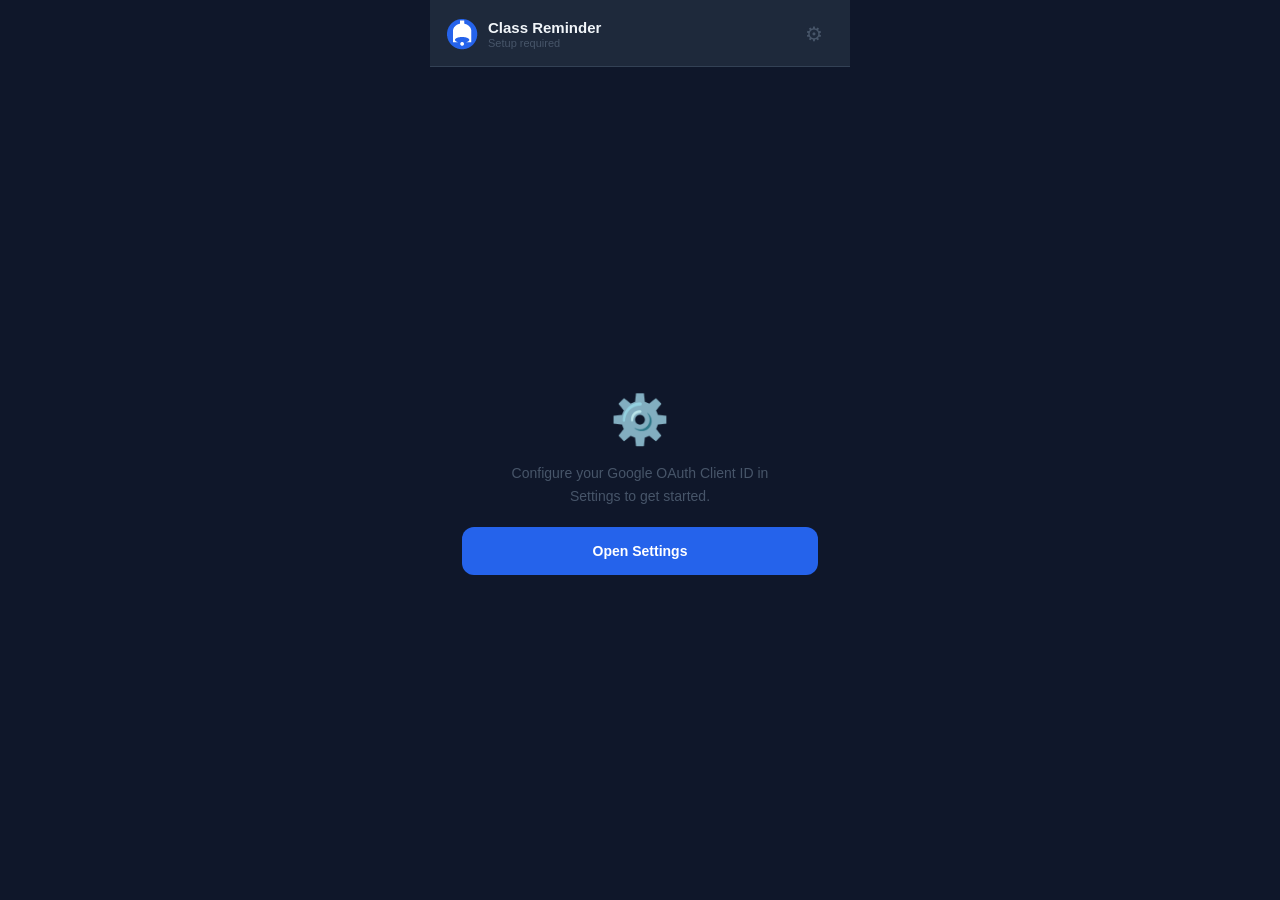
==== index.html @ f24f2073 "Initial PWA version of Class Reminder" ====
<!DOCTYPE html>
<html lang="en">
<head>
<meta charset="UTF-8">
<meta name="viewport" content="width=device-width, initial-scale=1, viewport-fit=cover, user-scalable=no">
<meta name="mobile-web-app-capable" content="yes">
<meta name="apple-mobile-web-app-capable" content="yes">
<meta name="apple-mobile-web-app-status-bar-style" content="black-translucent">
<meta name="apple-mobile-web-app-title" content="Classes">
<meta name="theme-color" content="#1e293b">
<link rel="manifest" href="manifest.json">
<link rel="apple-touch-icon" href="icons/icon128.png">
<link rel="stylesheet" href="style.css">
<title>Class Reminder</title>
</head>
<body>

<!-- Notification permission banner -->
<div id="notif-banner" class="notif-banner hidden">
  <span>Enable notifications to get class reminders</span>
  <button id="notif-enable-btn" class="notif-btn">Enable</button>
</div>

<!-- Header -->
<div class="header">
  <div class="header-left">
    <img src="icons/icon128.png" alt="" class="logo">
    <div>
      <div class="app-title">Class Reminder</div>
      <div class="app-sub" id="status-label">Loading...</div>
    </div>
  </div>
  <button class="icon-btn" id="settings-btn" title="Settings" aria-label="Settings">⚙</button>
</div>

<!-- ── Setup view: no Client ID configured ── -->
<div id="setup-view" class="view hidden">
  <div class="empty-icon">⚙️</div>
  <div class="empty-text">Configure your Google OAuth Client ID in Settings to get started.</div>
  <button class="btn btn-primary" id="goto-settings-btn">Open Settings</button>
</div>

<!-- ── Auth view: signed out ── -->
<div id="auth-view" class="view hidden">
  <div class="empty-icon">🔑</div>
  <div class="empty-text">Sign in with Google to connect your calendar.</div>
  <button class="btn btn-primary" id="signin-btn">Sign in with Google</button>
  <div class="note" id="auth-note"></div>
</div>

<!-- ── Classes view: main view ── -->
<div id="classes-view" class="view hidden">
  <div class="section-label">TODAY'S CLASSES</div>
  <div id="classes-list"></div>
  <div id="no-classes" class="empty hidden">
    <div class="empty-icon">✅</div>
    <div class="empty-text">No upcoming classes in the next 12 hours.</div>
  </div>
</div>

<!-- ── Detail view: slides in over classes ── -->
<div id="detail-view" class="view hidden slide-view">
  <div class="detail-nav">
    <button class="back-btn" id="back-btn">‹ Back</button>
  </div>
  <div class="detail-body">
    <div class="detail-top">
      <div class="detail-icon-wrap" id="detail-icon">📚</div>
      <div>
        <div class="detail-badge" id="detail-badge">LECTURE</div>
        <div class="detail-title" id="detail-title">Class</div>
      </div>
    </div>
    <div class="detail-rows">
      <div class="detail-row" id="detail-time-row">
        <span class="detail-row-icon">🕐</span>
        <span id="detail-time">—</span>
      </div>
      <div class="detail-row" id="detail-countdown-row">
        <span class="detail-row-icon">⏳</span>
        <span id="detail-countdown">—</span>
      </div>
      <div class="detail-row hidden" id="detail-loc-row">
        <span class="detail-row-icon">📍</span>
        <span id="detail-loc">—</span>
      </div>
      <div class="detail-row hidden" id="detail-desc-row">
        <span class="detail-row-icon">📝</span>
        <span id="detail-desc">—</span>
      </div>
    </div>
    <button class="btn btn-primary" id="detail-preview-btn" style="margin-top:20px">Preview Reminder</button>
  </div>
</div>

<!-- ── Footer ── -->
<div class="footer" id="footer">
  <button class="link-btn" id="check-btn">Check now</button>
  <span class="dot">·</span>
  <button class="link-btn" id="test-btn">Test reminder</button>
  <span class="dot">·</span>
  <button class="link-btn" id="signout-btn">Sign out</button>
</div>

<!-- ── Reminder overlay (covers full screen) ── -->
<div id="overlay" class="overlay hidden">
  <div class="overlay-card" id="overlay-card">
    <div class="overlay-top">
      <div class="overlay-icon-wrap" id="overlay-icon">📚</div>
      <div>
        <div class="overlay-badge" id="overlay-badge">REMINDER</div>
        <div class="overlay-title" id="overlay-title">Class</div>
      </div>
    </div>

    <div class="overlay-meta">
      <div class="overlay-meta-row" id="overlay-time-row">
        <svg width="14" height="14" viewBox="0 0 24 24" fill="none" stroke="currentColor" stroke-width="2" opacity=".6">
          <circle cx="12" cy="12" r="10"/><polyline points="12 6 12 12 16 14"/>
        </svg>
        <span id="overlay-time">—</span>
      </div>
      <div class="overlay-meta-row hidden" id="overlay-loc-row">
        <svg width="14" height="14" viewBox="0 0 24 24" fill="none" stroke="currentColor" stroke-width="2" opacity=".6">
          <path d="M21 10c0 7-9 13-9 13s-9-6-9-13a9 9 0 0 1 18 0z"/><circle cx="12" cy="10" r="3"/>
        </svg>
        <span id="overlay-loc">—</span>
      </div>
    </div>

    <div class="overlay-divider"></div>
    <div class="overlay-starts-in">Class starts in</div>
    <div class="overlay-countdown" id="overlay-countdown">—</div>
    <div class="overlay-progress-track">
      <div class="overlay-progress-fill" id="overlay-progress" style="width:100%"></div>
    </div>

    <button class="btn btn-dismiss" id="overlay-dismiss-btn">✕ Dismiss</button>
    <div class="overlay-autoclose">Auto-closing in <span id="overlay-autotimer">30</span>s</div>
  </div>
</div>

<script src="app.js"></script>
</body>
</html>
---- style.css ----
/* ── Reset & base ── */
*, *::before, *::after { margin: 0; padding: 0; box-sizing: border-box; }

:root {
  --bg:        #0f172a;
  --surface:   #1e293b;
  --border:    #334155;
  --text:      #e2e8f0;
  --text-sub:  #94a3b8;
  --text-muted:#475569;
  --blue:      #2563eb;
  --blue-h:    #1d4ed8;
  --radius:    12px;
}

html, body {
  height: 100%;
  background: var(--bg);
  color: var(--text);
  font-family: -apple-system, 'Segoe UI', Arial, sans-serif;
  font-size: 14px;
  -webkit-font-smoothing: antialiased;
  overflow-x: hidden;
}

body {
  display: flex;
  flex-direction: column;
  min-height: 100dvh;
  /* safe area for notched phones */
  padding-top: env(safe-area-inset-top);
  padding-bottom: env(safe-area-inset-bottom);
}

/* ── Notification banner ── */
.notif-banner {
  display: flex;
  align-items: center;
  justify-content: space-between;
  gap: 10px;
  background: #172554;
  border-bottom: 1px solid #1e3a8a;
  padding: 10px 16px;
  font-size: 12.5px;
  color: #93c5fd;
  flex-shrink: 0;
}
.notif-btn {
  background: var(--blue);
  color: white;
  border: none;
  border-radius: 6px;
  padding: 5px 12px;
  font-size: 12px;
  font-weight: 600;
  cursor: pointer;
  white-space: nowrap;
}

/* ── Header ── */
.header {
  display: flex;
  align-items: center;
  justify-content: space-between;
  padding: 14px 16px 12px;
  background: var(--surface);
  border-bottom: 1px solid var(--border);
  flex-shrink: 0;
}
.header-left { display: flex; align-items: center; gap: 10px; }
.logo { width: 32px; height: 32px; border-radius: 8px; }
.app-title { font-size: 15px; font-weight: 700; color: #f1f5f9; }
.app-sub   { font-size: 11px; color: var(--text-muted); margin-top: 1px; }

.icon-btn {
  background: none; border: none;
  color: var(--text-muted); font-size: 20px;
  cursor: pointer; padding: 6px; border-radius: 8px;
  transition: background .15s, color .15s;
  min-width: 40px; min-height: 40px;
  display: flex; align-items: center; justify-content: center;
}
.icon-btn:hover, .icon-btn:active { background: var(--border); color: var(--text-sub); }

/* ── Views ── */
.view {
  flex: 1;
  overflow-y: auto;
  padding: 20px 16px 16px;
  -webkit-overflow-scrolling: touch;
}

/* setup / auth views centered */
#setup-view, #auth-view {
  display: flex;
  flex-direction: column;
  align-items: center;
  justify-content: center;
  text-align: center;
  gap: 0;
  padding: 40px 32px;
}
#setup-view.hidden, #auth-view.hidden { display: none !important; }

.empty-icon { font-size: 48px; margin-bottom: 14px; }
.empty-text {
  color: var(--text-muted); font-size: 14px;
  line-height: 1.6; margin-bottom: 20px; max-width: 280px;
}

/* ── Buttons ── */
.btn {
  display: block; width: 100%;
  padding: 13px; border: none; border-radius: var(--radius);
  font-family: inherit; font-size: 14px; font-weight: 600;
  cursor: pointer; transition: all .15s;
  min-height: 48px;
}
.btn-primary  { background: var(--blue); color: white; }
.btn-primary:hover, .btn-primary:active { background: var(--blue-h); }
.btn-primary:disabled { background: var(--border); color: var(--text-muted); cursor: default; }
.btn-dismiss {
  background: rgba(255,255,255,.08); color: #c8d8e8;
  border: 1px solid rgba(255,255,255,.14);
  width: 100%; margin-top: 18px;
}
.btn-dismiss:hover, .btn-dismiss:active { background: rgba(255,255,255,.15); }

.note { margin-top: 12px; font-size: 12px; color: #ef4444; min-height: 18px; }

/* ── Section label ── */
.section-label {
  font-size: 10px; font-weight: 700; letter-spacing: 1.2px;
  color: var(--text-muted); text-transform: uppercase; margin-bottom: 10px;
}

/* ── Class cards ── */
.class-card {
  display: flex; align-items: flex-start; gap: 10px;
  background: var(--surface); border-radius: var(--radius);
  padding: 12px 14px; margin-bottom: 8px;
  border-left: 3px solid var(--blue);
  cursor: pointer; transition: background .15s;
  -webkit-tap-highlight-color: transparent;
}
.class-card:active { background: #263548; }
.class-card.tutorial  { border-left-color: #16a34a; }
.class-card.lab       { border-left-color: #9333ea; }
.class-card.practical { border-left-color: #ea580c; }

.card-dot {
  width: 9px; height: 9px; border-radius: 50%;
  background: var(--blue); margin-top: 5px; flex-shrink: 0;
}
.class-card.tutorial  .card-dot { background: #16a34a; }
.class-card.lab       .card-dot { background: #9333ea; }
.class-card.practical .card-dot { background: #ea580c; }

.card-title { font-size: 13.5px; font-weight: 600; color: #f1f5f9; margin-bottom: 3px; }
.card-time  { font-size: 12px; color: var(--text-muted); }
.card-loc   { font-size: 12px; color: var(--text-muted); margin-top: 2px; }
.card-chevron { color: var(--text-muted); font-size: 20px; align-self: center; margin-left: 4px; }

.badge {
  font-size: 10px; font-weight: 700; letter-spacing: 0.5px;
  padding: 2px 7px; border-radius: 10px;
  background: #172554; color: #60a5fa; margin-left: 5px;
}
.badge.soon { background: #7f1d1d; color: #f87171; }

/* ── Empty state ── */
.empty { text-align: center; padding: 40px 0; }
.loading { color: var(--text-muted); text-align: center; padding: 20px; font-size: 13px; }
.error { color: #ef4444; text-align: center; padding: 14px; font-size: 13px; }

/* ── Detail view ── */
#detail-view { padding: 0; }
.detail-nav {
  padding: 12px 16px;
  border-bottom: 1px solid var(--border);
  background: var(--surface);
  flex-shrink: 0;
}
.back-btn {
  background: none; border: none; color: #60a5fa;
  font-size: 15px; font-weight: 600; cursor: pointer;
  padding: 4px 0; font-family: inherit;
  min-height: 40px;
}
.back-btn:active { color: #93c5fd; }

.detail-body { padding: 20px 16px 24px; }

.detail-top {
  display: flex; align-items: center; gap: 14px; margin-bottom: 20px;
}
.detail-icon-wrap {
  font-size: 28px; width: 52px; height: 52px; border-radius: 14px;
  background: var(--surface); border: 1px solid var(--border);
  display: flex; align-items: center; justify-content: center; flex-shrink: 0;
}
.detail-badge {
  font-size: 9.5px; font-weight: 700; letter-spacing: 1.4px;
  text-transform: uppercase; padding: 3px 10px; border-radius: 20px;
  background: #172554; color: #60a5fa; display: inline-block; margin-bottom: 5px;
}
.detail-badge.tutorial  { background: #14532d; color: #4ade80; }
.detail-badge.lab       { background: #3b0764; color: #c084fc; }
.detail-badge.practical { background: #431407; color: #fb923c; }

.detail-title { font-size: 17px; font-weight: 700; color: #f1f5f9; line-height: 1.3; }

.detail-rows { display: flex; flex-direction: column; gap: 12px; }
.detail-row {
  display: flex; align-items: flex-start; gap: 10px;
  font-size: 13.5px; color: var(--text-sub);
}
.detail-row-icon { font-size: 14px; flex-shrink: 0; margin-top: 1px; }

/* ── Footer ── */
.footer {
  display: flex; align-items: center; justify-content: center;
  gap: 10px; padding: 10px 16px;
  border-top: 1px solid var(--border);
  background: var(--bg);
  flex-shrink: 0;
  padding-bottom: calc(10px + env(safe-area-inset-bottom));
}
.link-btn {
  background: none; border: none; color: var(--text-muted); font-size: 12.5px;
  cursor: pointer; padding: 6px 4px; border-radius: 4px; font-family: inherit;
  transition: color .15s; min-height: 40px;
}
.link-btn:hover, .link-btn:active { color: var(--text-sub); }
.dot { color: var(--border); }

/* ── Reminder overlay ── */
.overlay {
  position: fixed; inset: 0; z-index: 100;
  background: rgba(0,0,0,.75);
  backdrop-filter: blur(8px);
  display: flex; align-items: flex-end;
  padding: 0;
  animation: fade-in .2s ease;
}
.overlay.hidden { display: none !important; }

@keyframes fade-in { from { opacity: 0; } to { opacity: 1; } }

.overlay-card {
  width: 100%;
  background: linear-gradient(160deg, #0f172a 0%, #1e3a5f 100%);
  border: 1px solid rgba(255,255,255,.1);
  border-bottom: none;
  border-radius: 24px 24px 0 0;
  padding: 28px 24px 28px;
  padding-bottom: calc(28px + env(safe-area-inset-bottom));
  animation: slide-up .3s cubic-bezier(.34,1.56,.64,1);
  box-shadow: 0 -20px 60px rgba(0,0,0,.5);
}

@keyframes slide-up {
  from { transform: translateY(100%); }
  to   { transform: translateY(0); }
}

.overlay-top { display: flex; align-items: center; gap: 14px; margin-bottom: 16px; }
.overlay-icon-wrap {
  width: 52px; height: 52px; border-radius: 14px;
  display: flex; align-items: center; justify-content: center;
  font-size: 26px; flex-shrink: 0;
  background: var(--ov-icon-bg, rgba(37,99,235,.25));
}
.overlay-badge {
  display: inline-block;
  color: white; font-size: 9.5px; font-weight: 700;
  letter-spacing: 1.5px; text-transform: uppercase;
  padding: 3px 10px; border-radius: 20px; margin-bottom: 5px;
  background: var(--ov-badge-bg, #2563eb);
}
.overlay-title { color: white; font-size: 19px; font-weight: 700; line-height: 1.25; }

.overlay-meta { display: flex; flex-direction: column; gap: 7px; margin-bottom: 16px; }
.overlay-meta-row { display: flex; align-items: center; gap: 8px; color: #93b8d8; font-size: 13.5px; }

.overlay-divider { height: 1px; background: rgba(255,255,255,.08); margin: 14px 0; }

.overlay-starts-in {
  color: #8898b0; font-size: 10.5px;
  text-transform: uppercase; letter-spacing: 1.2px; margin-bottom: 6px;
}
.overlay-countdown {
  color: var(--ov-accent, #60a5fa);
  font-size: 44px; font-weight: 800; line-height: 1;
}
.overlay-countdown small { font-size: 15px; font-weight: 400; color: #607080; }

.overlay-progress-track {
  width: 100%; height: 4px; background: rgba(255,255,255,.07);
  border-radius: 4px; margin-top: 10px; overflow: hidden;
}
.overlay-progress-fill {
  height: 100%; border-radius: 4px;
  background: var(--ov-accent, #60a5fa); transition: width 1s linear;
}

.overlay-autoclose {
  text-align: center; color: #3a4a5a; font-size: 11px; margin-top: 8px;
}

/* ── Utility ── */
.hidden { display: none !important; }

/* ── Desktop cap ── */
@media (min-width: 480px) {
  body { align-items: center; }
  .header, .view, .footer { max-width: 420px; width: 100%; }
  .notif-banner { max-width: 420px; width: 100%; border-radius: 0 0 8px 8px; }
  .overlay { align-items: center; }
  .overlay-card {
    max-width: 420px; border-radius: 24px;
    padding-bottom: 28px; margin: auto;
    border: 1px solid rgba(255,255,255,.1);
  }
}
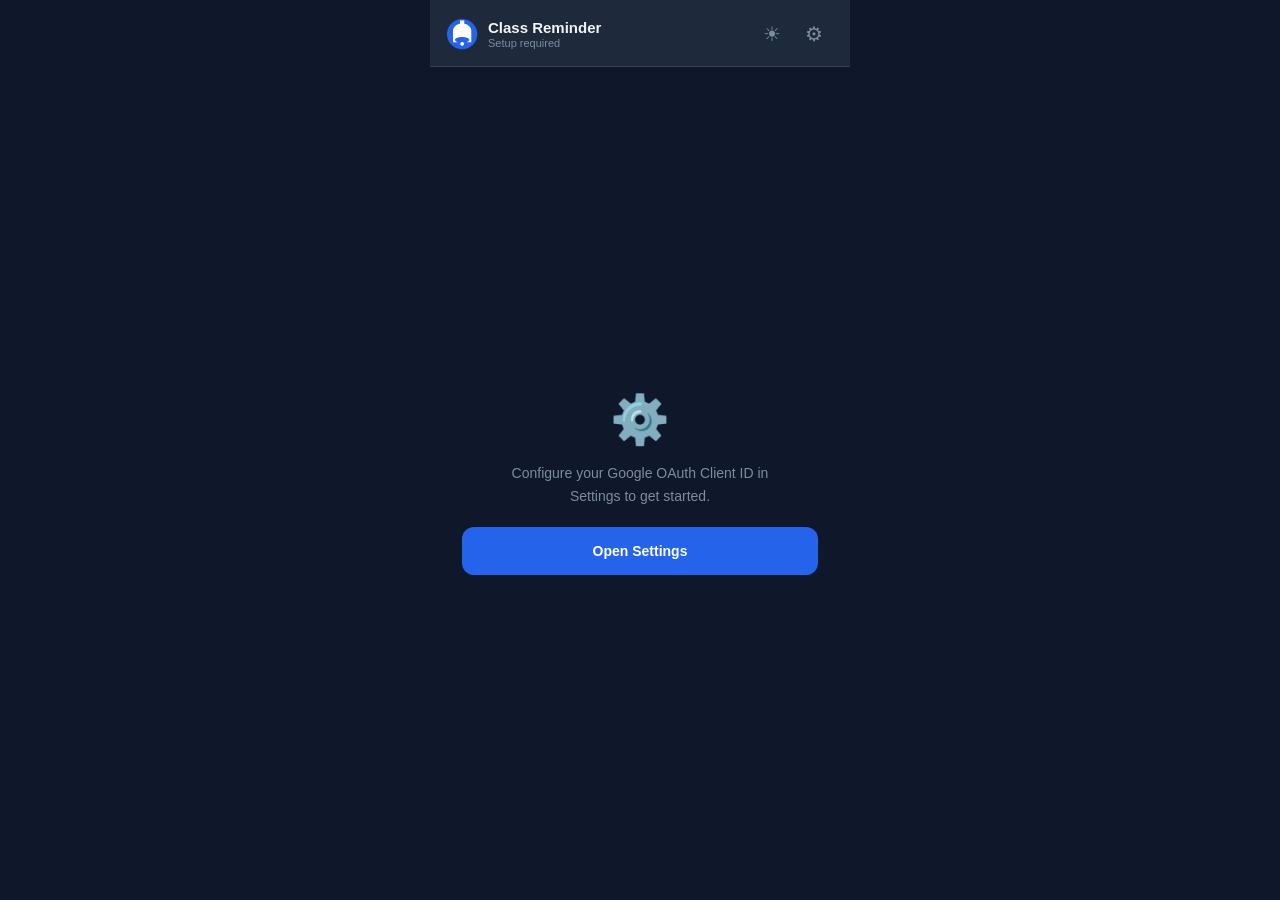
==== commit 42369009: "Add contrast mode toggle (light/dark) to header, persisted to storage" ====
--- a/index.html
+++ b/index.html
@@ -30,7 +30,10 @@
       <div class="app-sub" id="status-label">Loading...</div>
     </div>
   </div>
-  <button class="icon-btn" id="settings-btn" title="Settings" aria-label="Settings">⚙</button>
+  <div style="display:flex;gap:2px">
+    <button class="icon-btn" id="contrast-btn" title="Switch to Light Mode" aria-label="Toggle contrast mode">☀</button>
+    <button class="icon-btn" id="settings-btn" title="Settings" aria-label="Settings">⚙</button>
+  </div>
 </div>
 
 <!-- ── Setup view: no Client ID configured ── -->
@@ -50,7 +53,15 @@
 
 <!-- ── Classes view: main view ── -->
 <div id="classes-view" class="view hidden">
-  <div class="section-label">TODAY'S CLASSES</div>
+  <div class="date-nav">
+    <button class="date-nav-btn" id="prev-date-btn" aria-label="Previous day">‹</button>
+    <div class="date-nav-center">
+      <div class="date-nav-label" id="date-label">Today</div>
+      <div class="date-nav-sub"  id="date-sub"></div>
+    </div>
+    <button class="date-nav-btn" id="next-date-btn" aria-label="Next day">›</button>
+  </div>
+  <div class="section-label" id="section-label">TODAY'S CLASSES</div>
   <div id="classes-list"></div>
   <div id="no-classes" class="empty hidden">
     <div class="empty-icon">✅</div>
--- a/style.css
+++ b/style.css
@@ -5,9 +5,9 @@
   --bg:        #0f172a;
   --surface:   #1e293b;
   --border:    #334155;
-  --text:      #e2e8f0;
-  --text-sub:  #94a3b8;
-  --text-muted:#475569;
+  --text:      #f1f5f9;
+  --text-sub:  #b0c0d4;
+  --text-muted:#7a8da0;
   --blue:      #2563eb;
   --blue-h:    #1d4ed8;
   --radius:    12px;
@@ -128,6 +128,31 @@
 
 .note { margin-top: 12px; font-size: 12px; color: #ef4444; min-height: 18px; }
 
+/* ── Date navigation ── */
+.date-nav {
+  display: flex;
+  align-items: center;
+  justify-content: space-between;
+  padding: 12px 0 14px;
+  gap: 8px;
+}
+.date-nav-btn {
+  background: var(--surface);
+  border: 1px solid var(--border);
+  color: var(--text-sub);
+  width: 38px; height: 38px; flex-shrink: 0;
+  border-radius: 10px; font-size: 20px;
+  cursor: pointer; display: flex; align-items: center; justify-content: center;
+  transition: background .15s;
+  -webkit-tap-highlight-color: transparent;
+}
+.date-nav-btn:active { background: var(--border); }
+.date-nav-center { flex: 1; text-align: center; }
+.date-nav-label {
+  font-size: 16px; font-weight: 700; color: #f1f5f9; line-height: 1.2;
+}
+.date-nav-sub { font-size: 11px; color: var(--text-muted); margin-top: 2px; }
+
 /* ── Section label ── */
 .section-label {
   font-size: 10px; font-weight: 700; letter-spacing: 1.2px;
@@ -160,6 +185,8 @@
 .card-time  { font-size: 12px; color: var(--text-muted); }
 .card-loc   { font-size: 12px; color: var(--text-muted); margin-top: 2px; }
 .card-chevron { color: var(--text-muted); font-size: 20px; align-self: center; margin-left: 4px; }
+.class-card.past { opacity: 0.45; }
+.past-badge { background: #1e293b; color: #475569; margin-left: 5px; font-size: 10px; font-weight: 700; padding: 2px 7px; border-radius: 10px; }
 
 .badge {
   font-size: 10px; font-weight: 700; letter-spacing: 0.5px;
@@ -232,7 +259,7 @@
   transition: color .15s; min-height: 40px;
 }
 .link-btn:hover, .link-btn:active { color: var(--text-sub); }
-.dot { color: var(--border); }
+.dot { color: #64748b; }
 
 /* ── Reminder overlay ── */
 .overlay {
@@ -286,7 +313,7 @@
 .overlay-divider { height: 1px; background: rgba(255,255,255,.08); margin: 14px 0; }
 
 .overlay-starts-in {
-  color: #8898b0; font-size: 10.5px;
+  color: #9aafc4; font-size: 10.5px;
   text-transform: uppercase; letter-spacing: 1.2px; margin-bottom: 6px;
 }
 .overlay-countdown {
@@ -305,7 +332,36 @@
 }
 
 .overlay-autoclose {
-  text-align: center; color: #3a4a5a; font-size: 11px; margin-top: 8px;
+  text-align: center; color: #6a8090; font-size: 11px; margin-top: 8px;
+}
+
+/* ── Contrast (light) mode ── */
+body.contrast {
+  --bg:        #f8fafc;
+  --surface:   #ffffff;
+  --border:    #cbd5e1;
+  --text:      #0f172a;
+  --text-sub:  #334155;
+  --text-muted:#475569;
+  --blue:      #1d4ed8;
+  --blue-h:    #1e40af;
+}
+body.contrast .app-title    { color: #0f172a; }
+body.contrast .back-btn     { color: #1d4ed8; }
+body.contrast .back-btn:active { color: #1e40af; }
+body.contrast .badge        { background: #dbeafe; color: #1d4ed8; }
+body.contrast .badge.soon   { background: #fee2e2; color: #dc2626; }
+body.contrast .past-badge   { background: #f1f5f9; color: #64748b; }
+body.contrast .detail-badge             { background: #dbeafe; color: #1d4ed8; }
+body.contrast .detail-badge.tutorial   { background: #dcfce7; color: #15803d; }
+body.contrast .detail-badge.lab        { background: #f3e8ff; color: #7e22ce; }
+body.contrast .detail-badge.practical  { background: #ffedd5; color: #c2410c; }
+body.contrast .notif-banner { background: #dbeafe; border-color: #bfdbfe; color: #1e40af; }
+body.contrast .notif-btn    { background: #1d4ed8; }
+/* Keep overlay dark — it's a modal and needs to stand out */
+body.contrast .overlay-card {
+  background: linear-gradient(160deg, #0f172a 0%, #1e3a5f 100%);
+  border-color: rgba(255,255,255,.12);
 }
 
 /* ── Utility ── */
